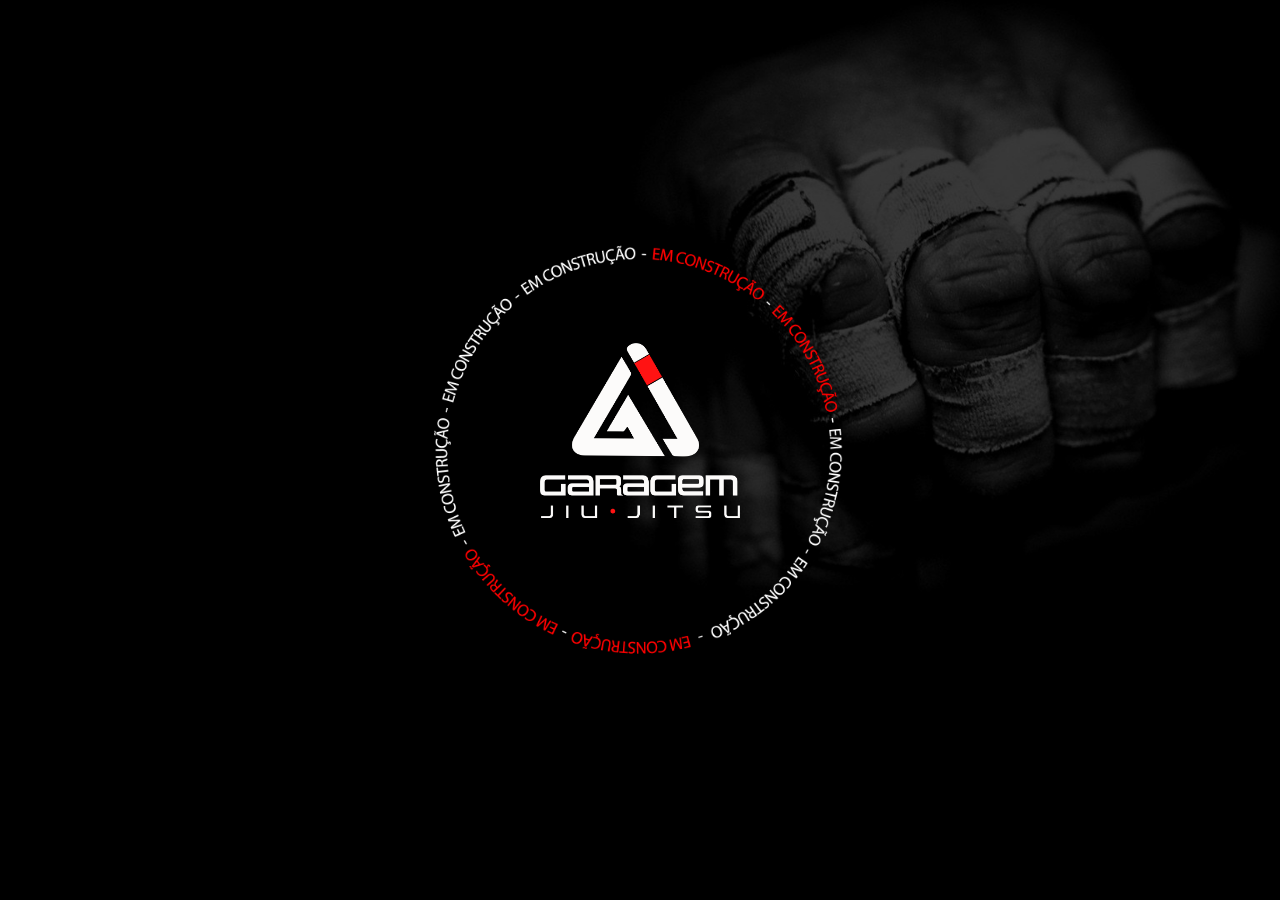
==== index.html @ 61eac003 "Add files via upload" ====
<!DOCTYPE html>
<html lang="pt-br">
<head>
    <meta charset="UTF-8">
    <meta name="viewport" content="width=device-width, initial-scale=1.0">
    <title>Garagem JiuJitsu</title>
    <link rel="stylesheet" href="./style/style.css">
</head>
<body>
    <section>
    <img class="logo" src="./images/logoAndLettering.png">
    <img class="logo2" src="./images/ROTATENAMING.png">
    </section>
<script src="./script/script.js"></script>
</body>
</html>
---- style/style.css ----
body{
    background-color: black;
    margin: auto;
    width: 80%;
    height: 100vh;
    display: grid;
    place-items: center;

    font-family: Helvetica;
    background: url(../images/wp1955353-jiu-jitsu-wallpaper-hd.png)center;
    background-size: cover;
    background-repeat: no-repeat;
}
section{
    display: flex;
    align-items: center;
    justify-content: center;
}

.logo{
    position: relative;
    height: 175px;
    display: flex;
    z-index: 1;
    padding-bottom: 40px;
    transition: height 0.3s ease;
    
}

.logo2{
    position: absolute;
    height: 420px;
    display: flex;
    z-index: 0;
    animation: rotate 20s linear infinite;
    transition: height 0.3s ease;
}

@keyframes rotate {
    0% {
        transform: rotate(0deg);
    }
    100% {
        transform: rotate(360deg);
    }
}

@media (max-width: 600px) {
    .logo{
        height: 140px;
        padding-bottom: 30px;   
    }
    
    .logo2{
        height: 300px;
    }
}
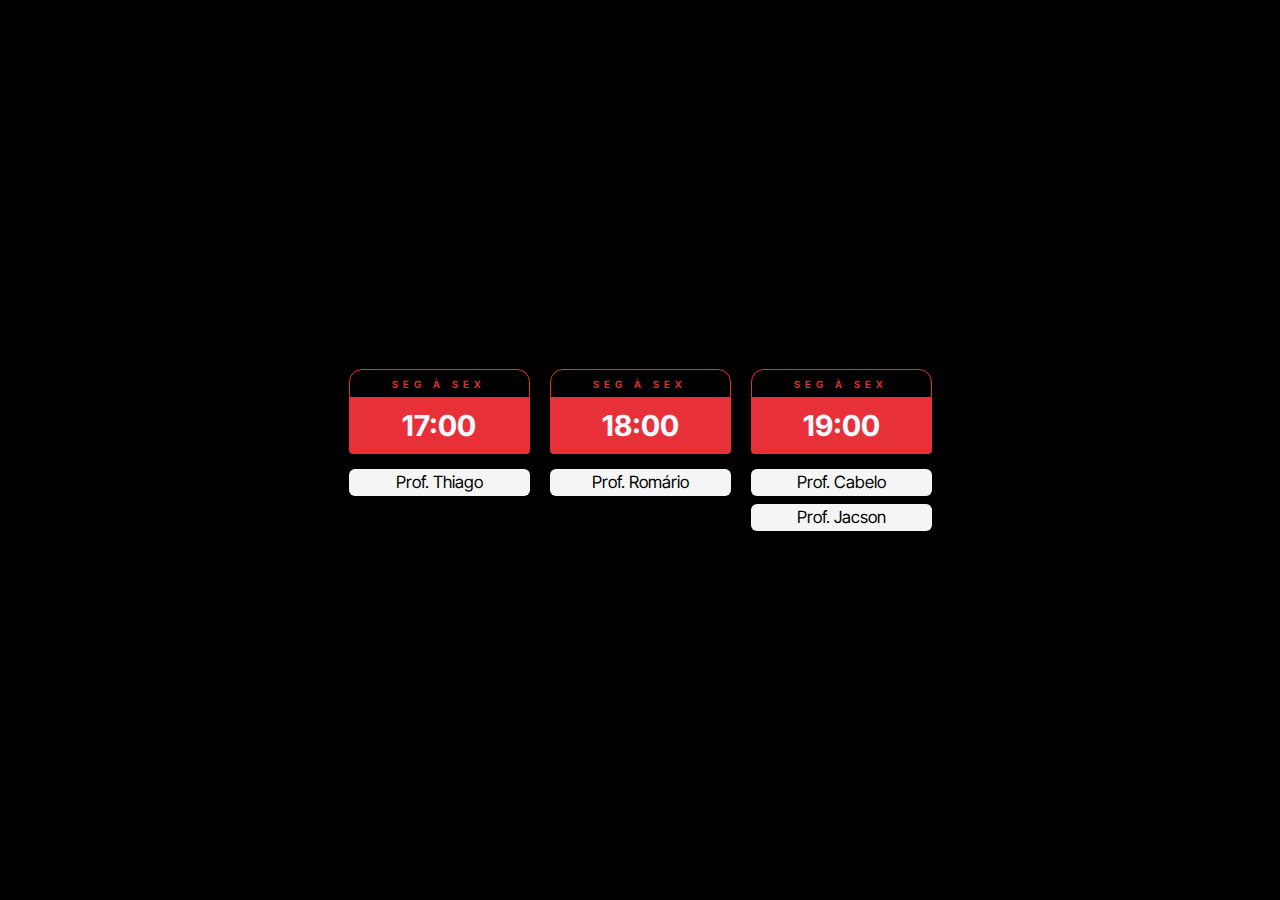
==== commit b4d21b43: "add - horários" ====
--- a/index.html
+++ b/index.html
@@ -3,14 +3,50 @@
 <head>
     <meta charset="UTF-8">
     <meta name="viewport" content="width=device-width, initial-scale=1.0">
-    <title>Garagem JiuJitsu</title>
-    <link rel="stylesheet" href="./style/style.css">
+    <title>Horários</title>
+    <link rel="stylesheet" href="./style/horarios.css">
 </head>
 <body>
-    <section>
-    <img class="logo" src="./images/logoAndLettering.png">
-    <img class="logo2" src="./images/ROTATENAMING.png">
-    </section>
+    <div class="border"></div>
+ <div class="HorariosTreinos">
+    <div class="pHora">
+        <p>SEG À SEX</p>
+    </div>
+    <div class="hora">
+        <h1> 17:00</h1>
+    </div>
+    <div class="prof">
+        <h2>Prof. Thiago</h2>
+    </div>
+ </div>
+
+ <div class="HorariosTreinos">
+    <div class="pHora">
+        <p>SEG À SEX</p>
+    </div>
+    <div class="hora">
+        <h1> 18:00</h1>
+    </div>
+    <div class="prof">
+        <h2>Prof. Romário</h2>
+    </div>
+ </div>
+
+ <div class="HorariosTreinos">
+    <div class="pHora">
+        <p>SEG À SEX</p>
+    </div>
+    <div class="hora">
+        <h1> 19:00</h1>
+    </div>
+    <div class="prof">
+        <h2>Prof. Cabelo</h2>
+    </div>
+    <div class="prof">
+        <h2>Prof. Jacson</h2>
+    </div>
+ </div>
+
 <script src="./script/script.js"></script>
 </body>
 </html>--- a/style/horarios.css
+++ b/style/horarios.css
@@ -0,0 +1,96 @@
+@import url('https://fonts.googleapis.com/css2?family=Advent+Pro&family=Inter+Tight:wght@200;400;500;600&family=Inter:wght@100;200;300;400;500;600;700;800&display=swap');
+
+*{
+    margin: 0;
+    padding: 0;
+}
+
+body{
+    font-family: 'Inter', sans-serif;
+    font-family: 'Inter Tight', sans-serif;
+
+    display: flex; 
+    justify-content: center;
+    align-items: center;
+    align-content: center;
+    align-items: baseline;
+
+    gap: 20px;
+    flex-wrap: wrap;
+
+    height: 100vh;
+    margin: auto;
+    width: 80%;
+    color: aliceblue;
+    background-color: black;
+
+    position: relative;
+}
+
+
+
+.hora{
+    display: flex;
+    justify-content: center;
+    align-items: center;
+    width: 181px;
+    height: 55.81px;
+    background-color: #E73037;
+    border-radius: 0 0 4px 4px;
+    margin-bottom: 15px;
+}
+
+h1{
+    font-size: 29px;
+    font-weight: bold;
+}
+
+.pHora{
+    display: flex;
+    justify-content: center;
+    align-items: center;
+    height: 27px;
+    border: #E73037 1px solid;
+    border-radius: 13px 13px 0 0;
+}
+p{  
+    letter-spacing: 5px;
+    font-weight: 600;
+    font-size: 10px;
+    text-align: center;
+    color: #E73037;
+}
+
+.prof{
+    margin-top: 8px;
+    color: black;
+    display: flex;
+    justify-content: center;
+    align-items: center;
+    height: 27px;
+    background-color: whitesmoke;
+    border-radius: 6px;
+}
+
+.prof h2{
+    font-weight: 400;
+    font-size: 16.98px;
+}
+
+.border{
+    display: none;
+    position: absolute;
+    border: #E73037 2px solid;
+    width: 329px;
+    height: 626px;
+    border-radius: 50px;
+    top: 12.5%;
+}
+
+@media (max-width: 476px){
+ .border{
+    transition: 1s linear;
+    display:inline-block;
+
+ }
+}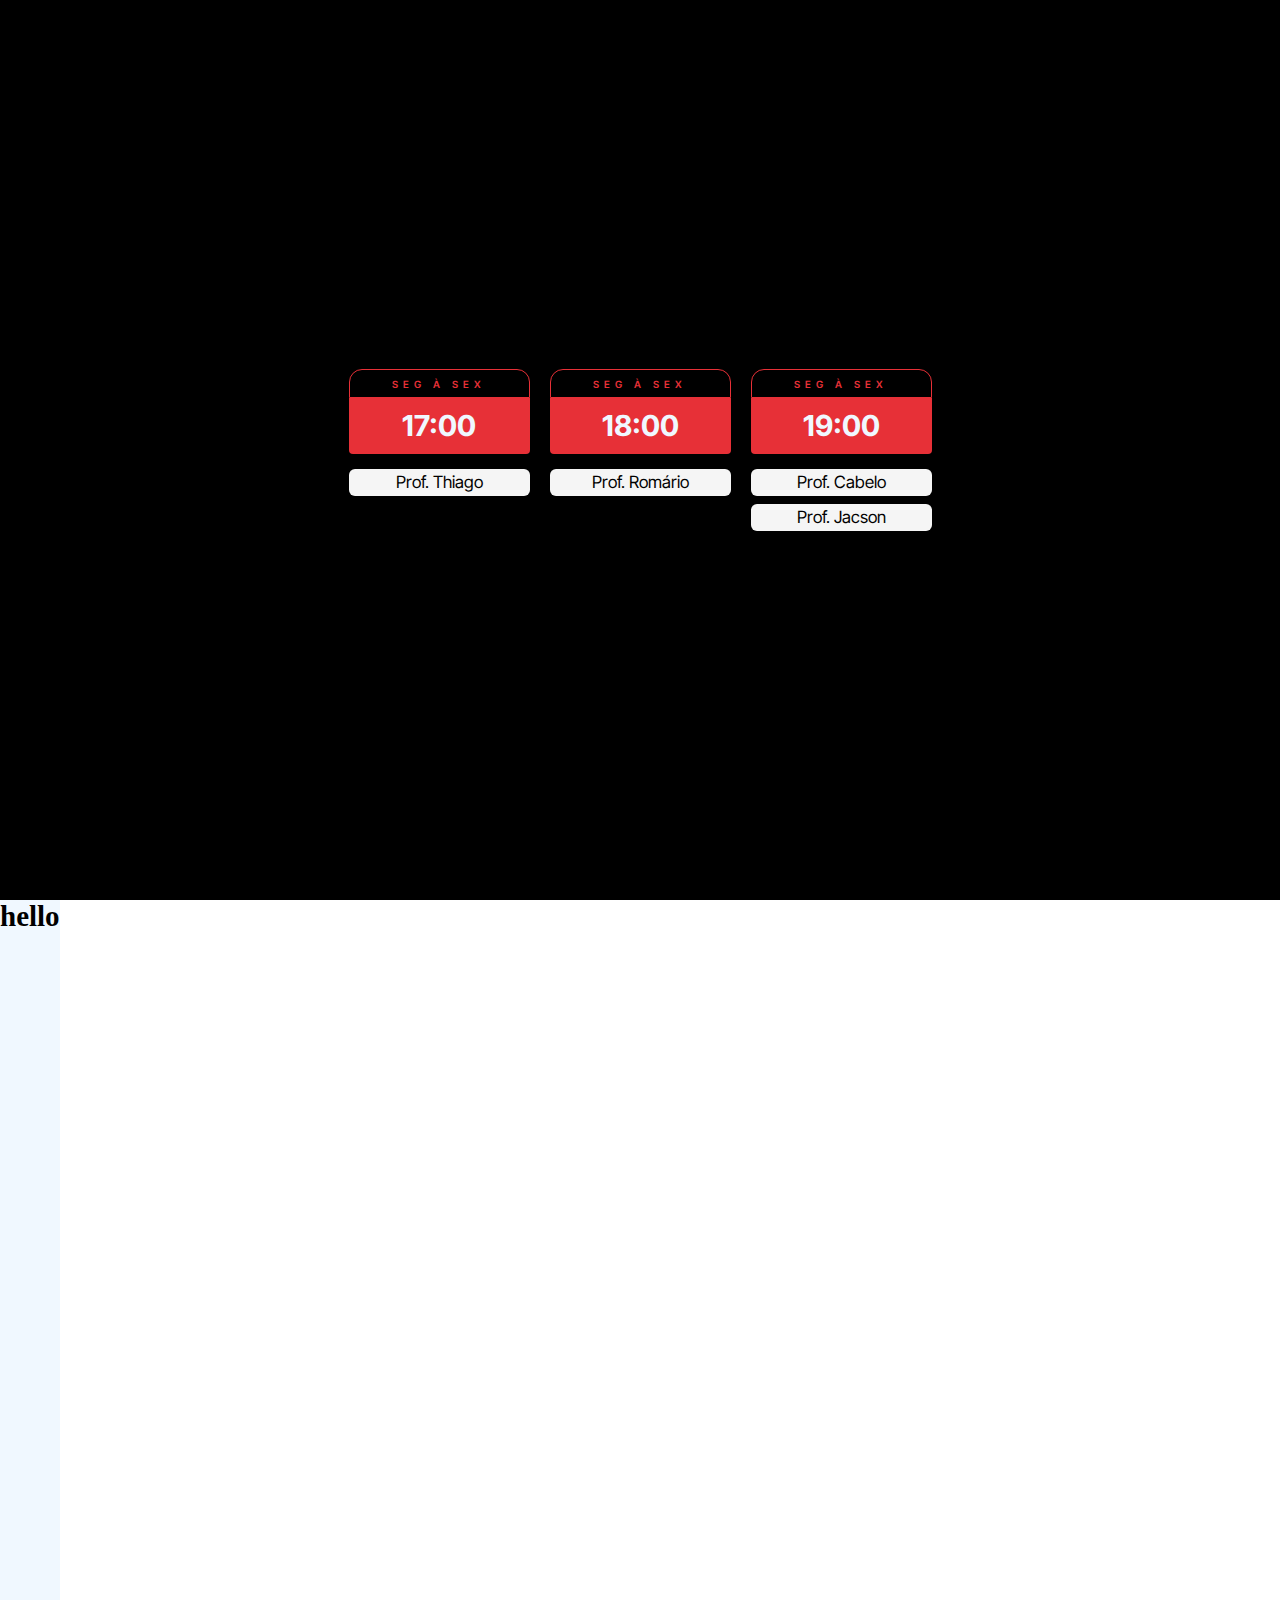
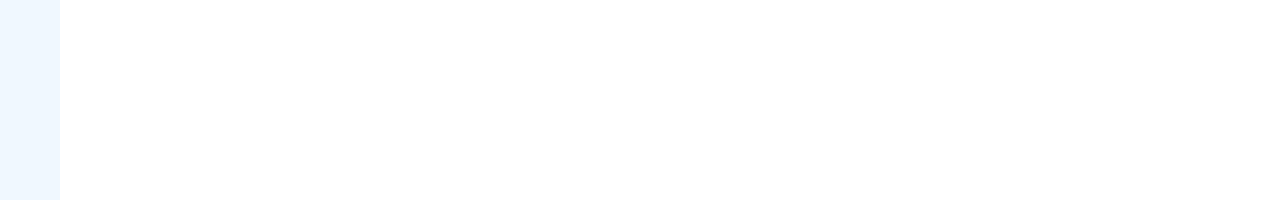
==== commit a16a9de4: "add horarios" ====
--- a/index.html
+++ b/index.html
@@ -7,46 +7,55 @@
     <link rel="stylesheet" href="./style/horarios.css">
 </head>
 <body>
-    <div class="border"></div>
- <div class="HorariosTreinos">
-    <div class="pHora">
-        <p>SEG À SEX</p>
+    <div class="tbody">
+        <div class="border"></div>
+        <div class="body">
+            <div class="HorariosTreinos">
+                <div class="pHora">
+                    <p>SEG À SEX</p>
+                </div>
+                <div class="hora">
+                    <h1> 17:00</h1>
+                </div>
+                <div class="prof">
+                    <h2>Prof. Thiago</h2>
+                </div>
+            </div>
+
+            <div class="HorariosTreinos">
+                <div class="pHora">
+                    <p>SEG À SEX</p>
+                </div>
+                <div class="hora">
+                    <h1> 18:00</h1>
+                </div>
+                <div class="prof">
+                    <h2>Prof. Romário</h2>
+                </div>
+            </div>
+
+            <div class="HorariosTreinos">
+                <div class="pHora">
+                    <p>SEG À SEX</p>
+                </div>
+                <div class="hora">
+                    <h1> 19:00</h1>
+                </div>
+                <div class="prof">
+                    <h2>Prof. Cabelo</h2>
+                </div>
+                <div class="prof">
+                    <h2>Prof. Jacson</h2>
+                </div>
+            </div>
+        </div>
     </div>
-    <div class="hora">
-        <h1> 17:00</h1>
-    </div>
-    <div class="prof">
-        <h2>Prof. Thiago</h2>
-    </div>
- </div>
+<script src="./script/script.js"></script>
 
- <div class="HorariosTreinos">
-    <div class="pHora">
-        <p>SEG À SEX</p>
-    </div>
-    <div class="hora">
-        <h1> 18:00</h1>
-    </div>
-    <div class="prof">
-        <h2>Prof. Romário</h2>
-    </div>
- </div>
-
- <div class="HorariosTreinos">
-    <div class="pHora">
-        <p>SEG À SEX</p>
-    </div>
-    <div class="hora">
-        <h1> 19:00</h1>
-    </div>
-    <div class="prof">
-        <h2>Prof. Cabelo</h2>
-    </div>
-    <div class="prof">
-        <h2>Prof. Jacson</h2>
-    </div>
- </div>
-
-<script src="./script/script.js"></script>
+<main>
+    <section>
+        <h1>hello</h1>
+    </section>
+</main>
 </body>
 </html>--- a/style/horarios.css
+++ b/style/horarios.css
@@ -4,27 +4,17 @@
     margin: 0;
     padding: 0;
 }
+body{
+    overflow: hidden;
+}
 
-body{
-    font-family: 'Inter', sans-serif;
-    font-family: 'Inter Tight', sans-serif;
-
-    display: flex; 
+.tbody{
+    color: aliceblue;
+    background-color: black;
+    height: 100vh;
+    display: flex;
     justify-content: center;
     align-items: center;
-    align-content: center;
-    align-items: baseline;
-
-    gap: 20px;
-    flex-wrap: wrap;
-
-    height: 100vh;
-    margin: auto;
-    width: 80%;
-    color: aliceblue;
-    background-color: black;
-
-    position: relative;
 }
 
 
@@ -46,6 +36,8 @@
 }
 
 .pHora{
+    z-index: 0;
+    position: relative;
     display: flex;
     justify-content: center;
     align-items: center;
@@ -54,6 +46,8 @@
     border-radius: 13px 13px 0 0;
 }
 p{  
+    z-index: 0;
+    position: relative;
     letter-spacing: 5px;
     font-weight: 600;
     font-size: 10px;
@@ -62,6 +56,8 @@
 }
 
 .prof{
+    z-index: 0;
+    position: relative;
     margin-top: 8px;
     color: black;
     display: flex;
@@ -73,18 +69,50 @@
 }
 
 .prof h2{
+    z-index: 0;
+    position: relative;
     font-weight: 400;
     font-size: 16.98px;
 }
 
+.body{
+    z-index: 0;
+    font-family: 'Inter', sans-serif;
+    font-family: 'Inter Tight', sans-serif;
+
+    display: flex; 
+    justify-content: center;
+    align-items: center;
+    align-content: center;
+    align-items: baseline;
+
+    gap: 20px;
+    flex-wrap: wrap;
+
+    height: 100vh;
+    margin: auto;
+    width: 80%;
+    color: aliceblue;
+
+    position: relative;
+    position: relative;
+}
+
 .border{
     display: none;
-    position: absolute;
+    position:absolute;
     border: #E73037 2px solid;
     width: 329px;
     height: 626px;
     border-radius: 50px;
-    top: 12.5%;
+}
+
+main{
+    display: inline-block;
+}
+main section{
+    height: 100vh;
+    background-color: aliceblue;
 }
 
 @media (max-width: 476px){
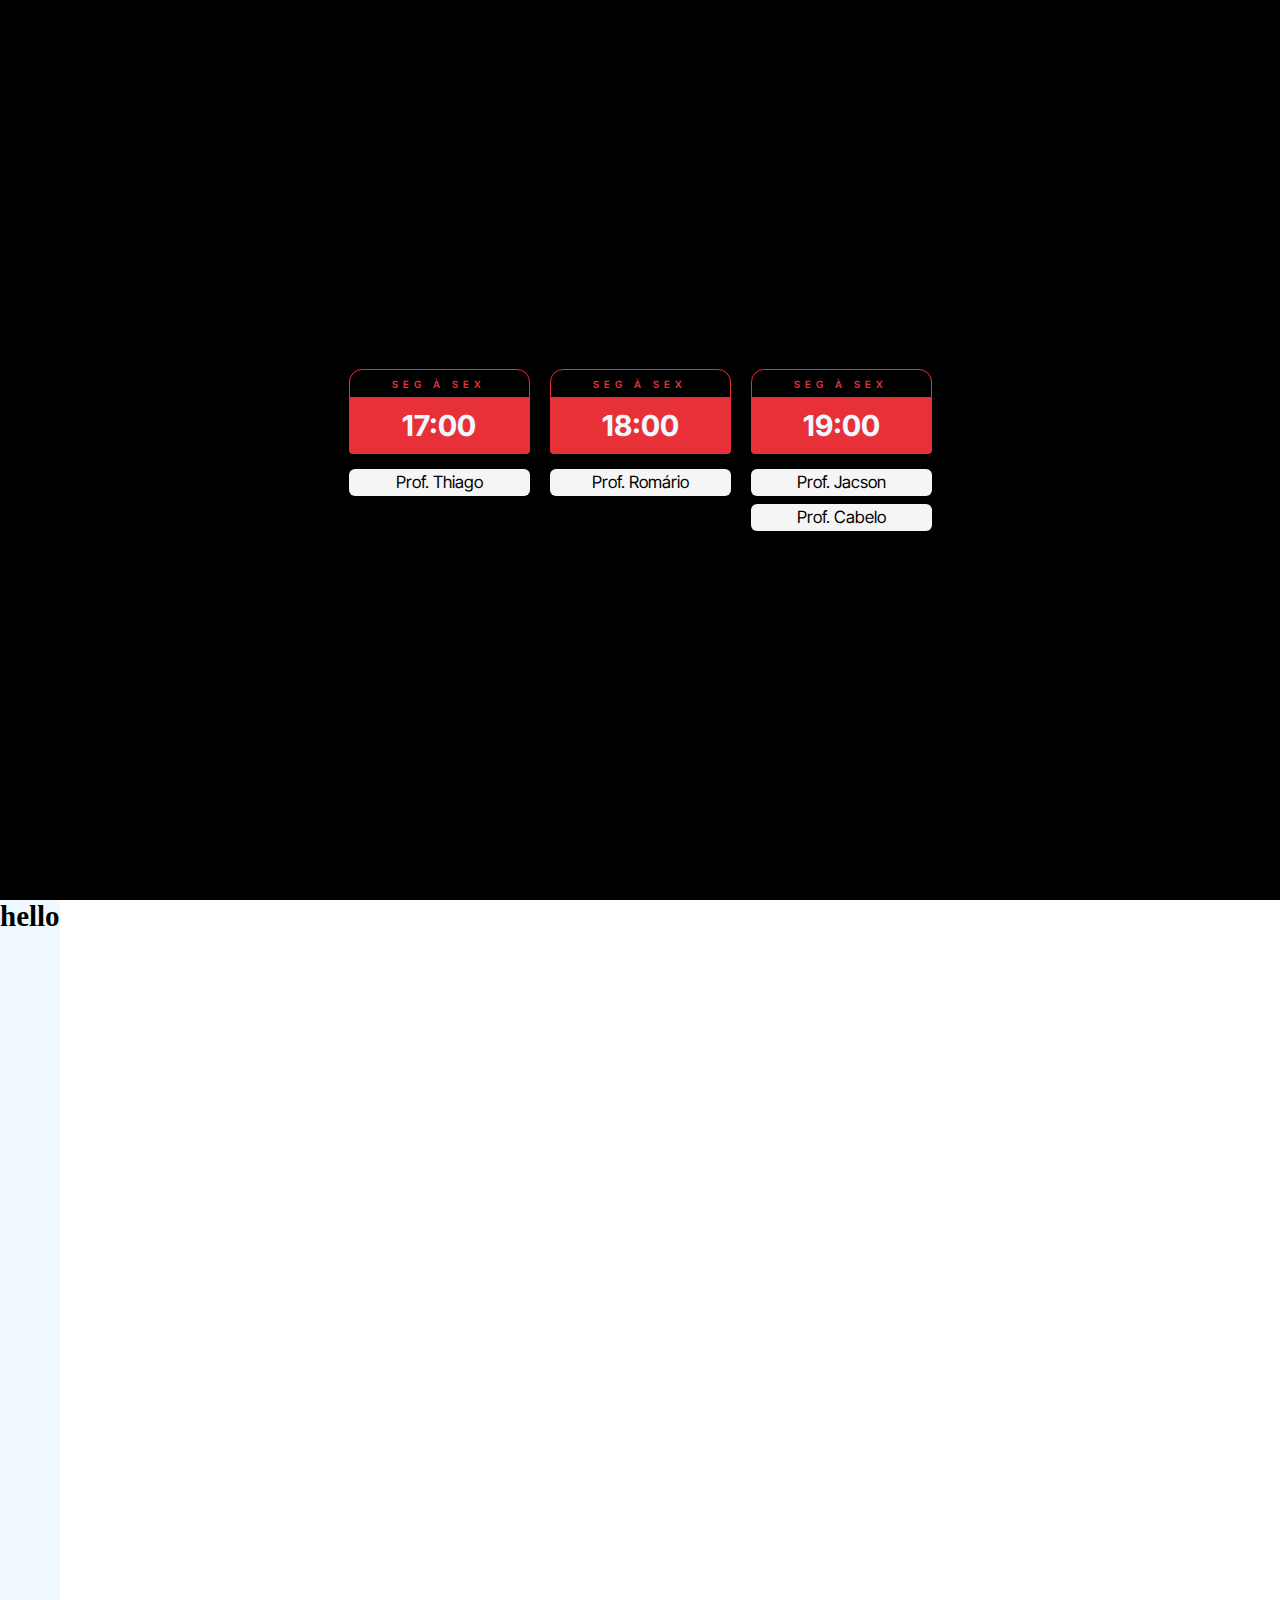
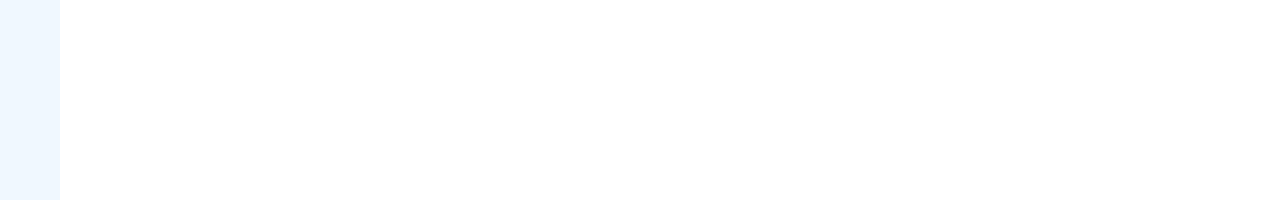
==== commit ec75c1da: "UPDATE" ====
--- a/index.html
+++ b/index.html
@@ -42,10 +42,10 @@
                     <h1> 19:00</h1>
                 </div>
                 <div class="prof">
-                    <h2>Prof. Cabelo</h2>
+                    <h2>Prof. Jacson</h2>
                 </div>
                 <div class="prof">
-                    <h2>Prof. Jacson</h2>
+                    <h2>Prof. Cabelo</h2>
                 </div>
             </div>
         </div>
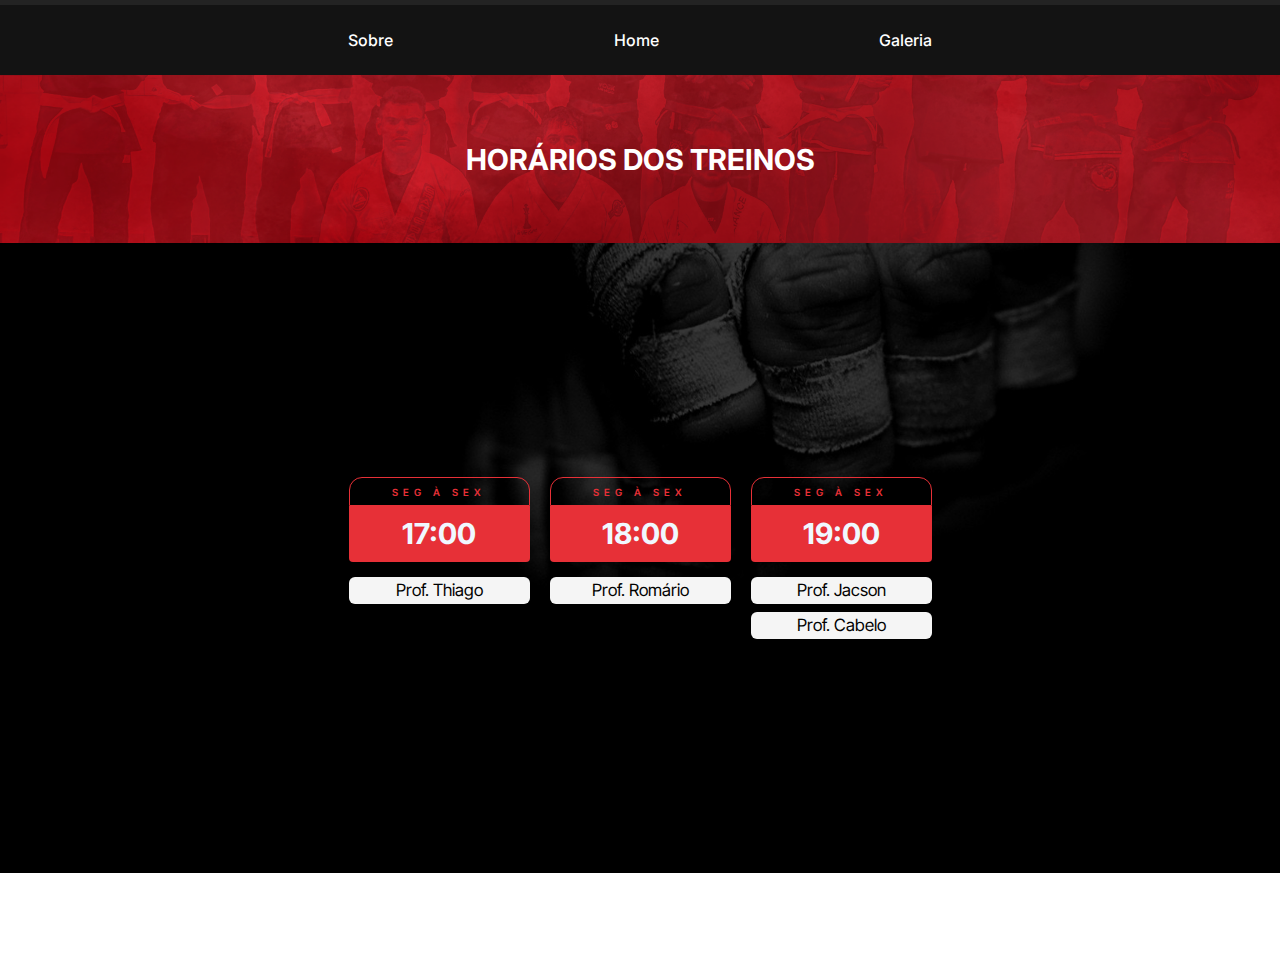
==== commit be6efbb6: "Desenvolvimento" ====
--- a/index.html
+++ b/index.html
@@ -7,6 +7,16 @@
     <link rel="stylesheet" href="./style/horarios.css">
 </head>
 <body>
+    <nav>
+        <div class="navBar">
+            <ul>
+                <li><a href="http://" target="_blank" rel="noopener noreferrer">Sobre</a></li>
+                <li><a href="http://" target="_blank" rel="noopener noreferrer">Home</a></li>
+                <li><a href="http://" target="_blank" rel="noopener noreferrer">Galeria</a></li>
+            </ul>
+        </div>
+    </nav>
+    <div class="barRed"><h1>HORÁRIOS DOS TREINOS</h1></div>
     <div class="tbody">
         <div class="border"></div>
         <div class="body">
@@ -53,9 +63,9 @@
 <script src="./script/script.js"></script>
 
 <main>
-    <section>
-        <h1>hello</h1>
-    </section>
+    <!-- <section>
+        <h1>exemple</h1>
+    </section> -->
 </main>
 </body>
 </html>--- a/style/horarios.css
+++ b/style/horarios.css
@@ -5,19 +5,22 @@
     padding: 0;
 }
 body{
-    overflow: hidden;
+    font-family: 'Inter', Helvetica;
 }
 
 .tbody{
     color: aliceblue;
-    background-color: black;
-    height: 100vh;
-    display: flex;
-    justify-content: center;
-    align-items: center;
-}
-
-
+    /* background-color: black; */
+    display: flex;
+    height: 70vh;
+    justify-content: center;
+    align-items: center;
+    background-image: url(../images/wp1955353-jiu-jitsu-wallpaper-hd.png);
+    background-repeat: no-repeat;
+    background-size:cover;
+    background-attachment: fixed;
+    background-position:right top;
+}
 
 .hora{
     display: flex;
@@ -88,17 +91,15 @@
 
     gap: 20px;
     flex-wrap: wrap;
-
-    height: 100vh;
-    margin: auto;
+    height: 90vh;
     width: 80%;
     color: aliceblue;
 
     position: relative;
-    position: relative;
 }
 
 .border{
+    transition: 1s linear forward;
     display: none;
     position:absolute;
     border: #E73037 2px solid;
@@ -115,8 +116,93 @@
     background-color: aliceblue;
 }
 
+
+
+
+nav{
+    border-top: solid 5px #232323;
+    width: 100%;
+    height: 70px;
+    background-color: rgb(19, 19, 19);
+    color: aliceblue;
+}
+
+nav a {
+    font-weight: 500;
+    text-decoration: none;
+    color: white;
+    transition: 0.1s linear;
+}
+
+nav a:hover{
+    color: #ff343b;
+}
+
+.navBar{
+    display: flex;
+    height: 100%;
+    margin: auto;
+    width: 80%;
+    justify-content: space-around;
+    align-items: center;
+}
+
+.navBar ul{
+    width: 100%;
+    display: flex;
+    list-style: none;
+    justify-content: space-evenly;
+}
+
+
+
+
+
+
+
+.barRed{
+    display: flex;
+    justify-content: center;
+    align-items: center;
+    color: rgb(255, 255, 255);
+    width: 100%;
+    height: clamp(10.5em, 4.2em + 4vw, 6.5em);
+
+    background-image: url(../images/barRed.png);
+    background-repeat: no-repeat;
+    background-size: 100%;
+    background-position: center;
+}
+
+.barRed h1{
+    text-align: center;
+    width: 50%;
+    position: relative;
+    font-size: clamp(1.6em, 1em + 1vw, 2.6em);
+    animation: textAnima 1.2s ease-in forwards;
+}
+@keyframes textAnima {
+    from {
+      opacity: 10%;  
+      bottom: -30px;
+    }
+    to {
+      bottom: 0;
+    }
+  }
+
+
+
+
+
+
+
+
+
+
 @media (max-width: 476px){
- .border{
+ 
+    .border{
     transition: 1s linear;
     display:inline-block;
 
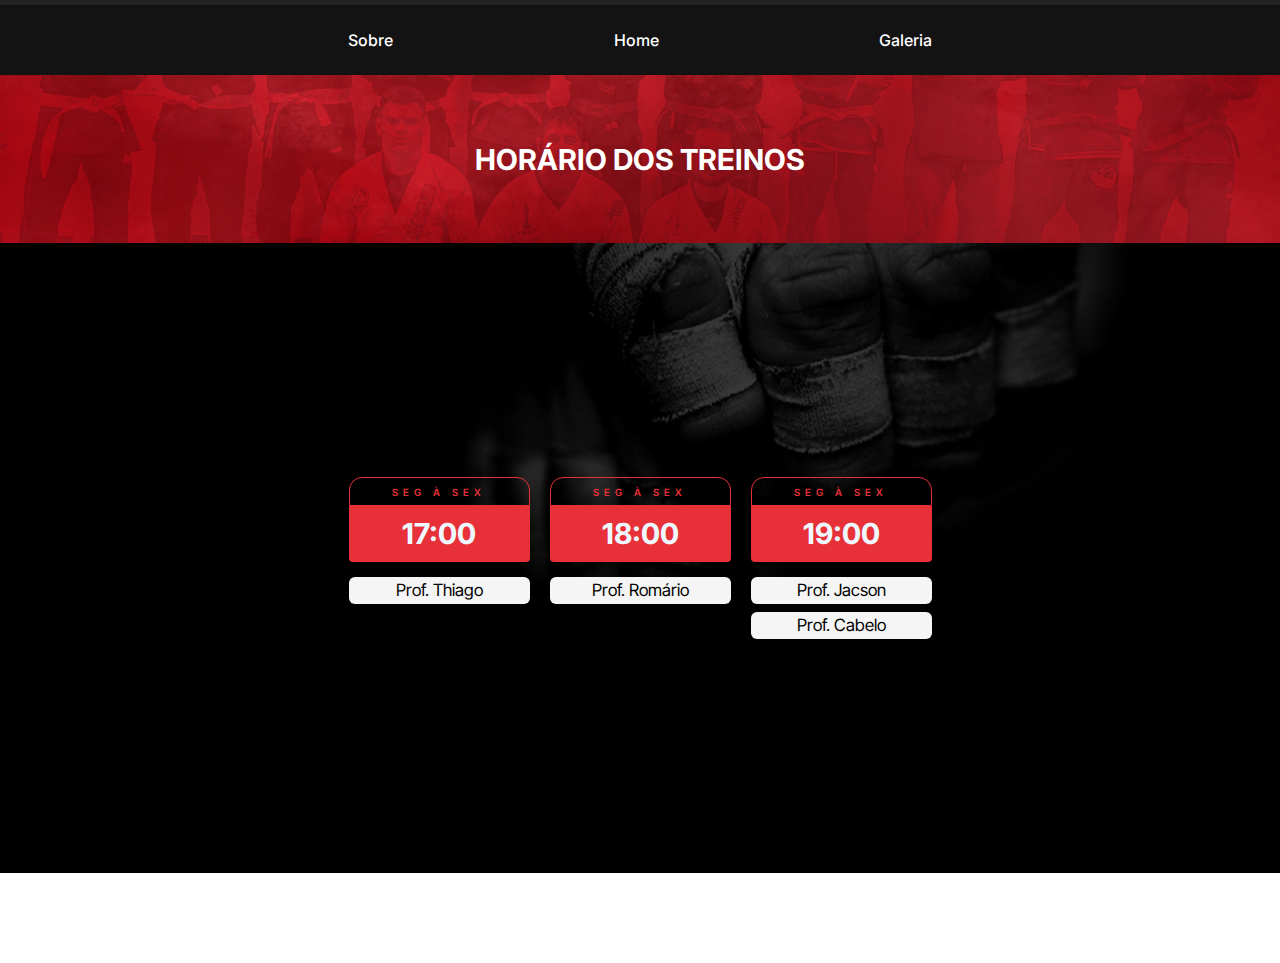
==== commit 68cfe201: "add effect" ====
--- a/index.html
+++ b/index.html
@@ -16,7 +16,7 @@
             </ul>
         </div>
     </nav>
-    <div class="barRed"><h1>HORÁRIOS DOS TREINOS</h1></div>
+    <div class="barRed"><h1>HORÁRIO DOS TREINOS</h1></div>
     <div class="tbody">
         <div class="border"></div>
         <div class="body">
--- a/style/horarios.css
+++ b/style/horarios.css
@@ -106,6 +106,17 @@
     width: 329px;
     height: 626px;
     border-radius: 50px;
+    animation: float 2s ease-in-out infinite;
+}
+
+@keyframes float{
+    0%, 100% {
+        transform: translateY(0);
+    }
+
+    50%{
+        transform: translateY(-10px);
+    }
 }
 
 main{
@@ -201,7 +212,9 @@
 
 
 @media (max-width: 476px){
- 
+    .tbody{
+        height: 90vh;
+    }
     .border{
     transition: 1s linear;
     display:inline-block;
